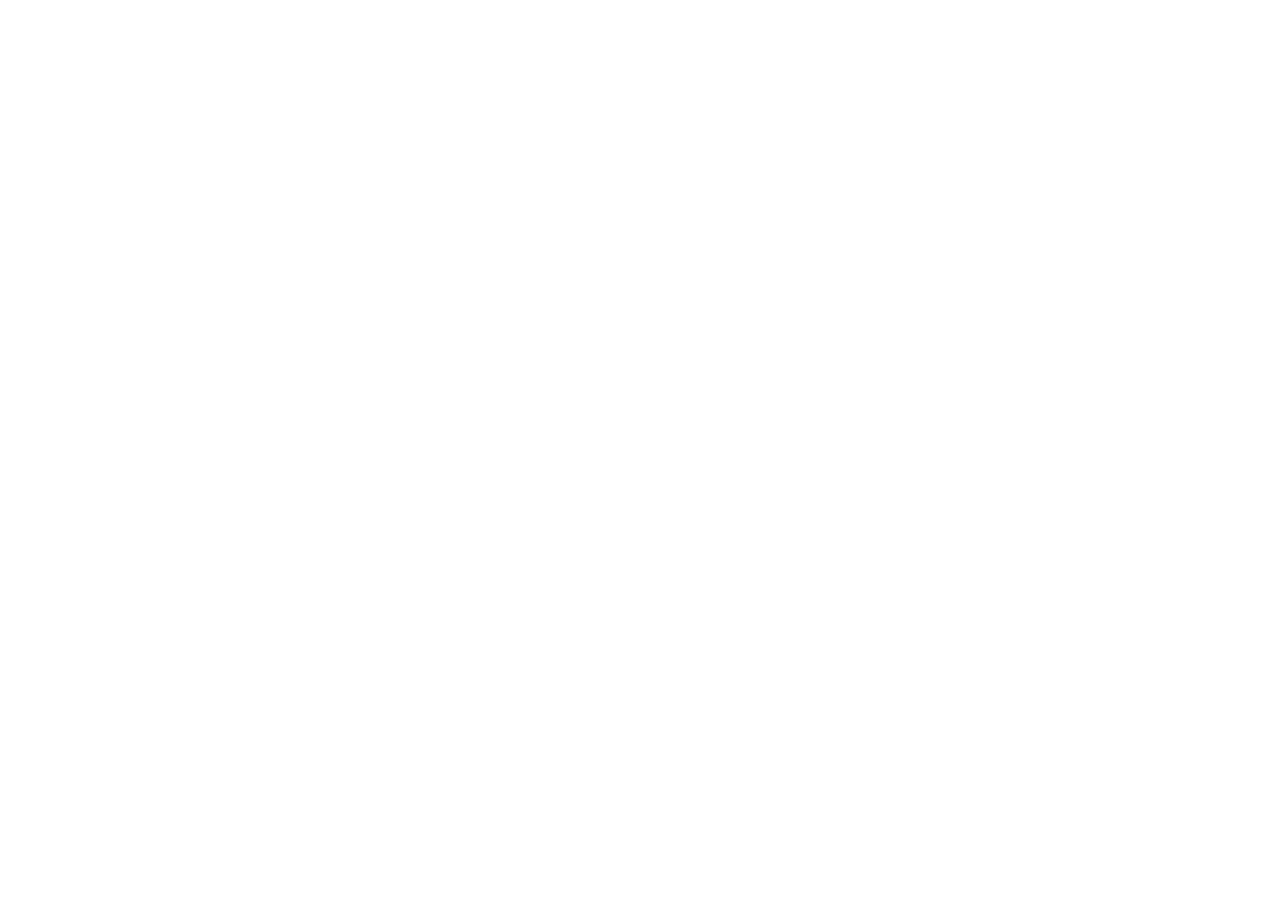
==== pages/contacto.html @ 2f113e86 "Aprendiendo Flexbox" ====
<!DOCTYPE html>
<html lang="en">
<head>
    <meta charset="UTF-8">
    <meta http-equiv="X-UA-Compatible" content="IE=edge">
    <meta name="viewport" content="width=device-width, initial-scale=1.0">
    <!--Hoja de Estilos-->
    <link rel="stylesheet" href="../css/estilos.css">
    <title>Rookiecap-Contacto</title>
</head>
<body>
    
</body>
</html>
---- css/estilos.css ----
*{
    margin: 0;
    padding: 0;
    box-sizing: border-box;
}

h1{
    font-size: 25px;
    text-align: center;
    margin: 15px;
}

.flex-container{
	border: 1px solid black;
	background: #ccc;
	padding: 10px;
	margin: 10px;
	height: 650px;

	/*propiedades de la caja*/
	/*activamos flexbox*/
	display: flex;
	/*Define cual es el eje principal, si fila o columna*/
	flex-direction: row;
	/*defino el desborde*/
	flex-wrap: wrap;
	/*alineamos en el eje principal*/
	justify-content: flex-start;
	/*alineamos en el eje secundario*/
	align-items: flex-start;
	/*Espacio entre líneas*/
	/*align-content: space-around;*/

}

.caja{
	/*box-modeling*/
	width: 120px;
	height: 120px;
	border: 1px solid gray;
	background-color: white;
	margin: 5px;

	/*tipografías*/
	color: black;
	font-weight: bold;
	text-align: center;

}

.c1{
	background-color: lightblue;
	/*Defino el órden de aparición*/
	order: 3;
}

.c2{
	background-color: lightcoral;
	order: 1;
}

.c3{
	background-color: lightgreen;
	order: 2;
	/*defino el derecho a crecer*/
	flex-grow: 5;
}
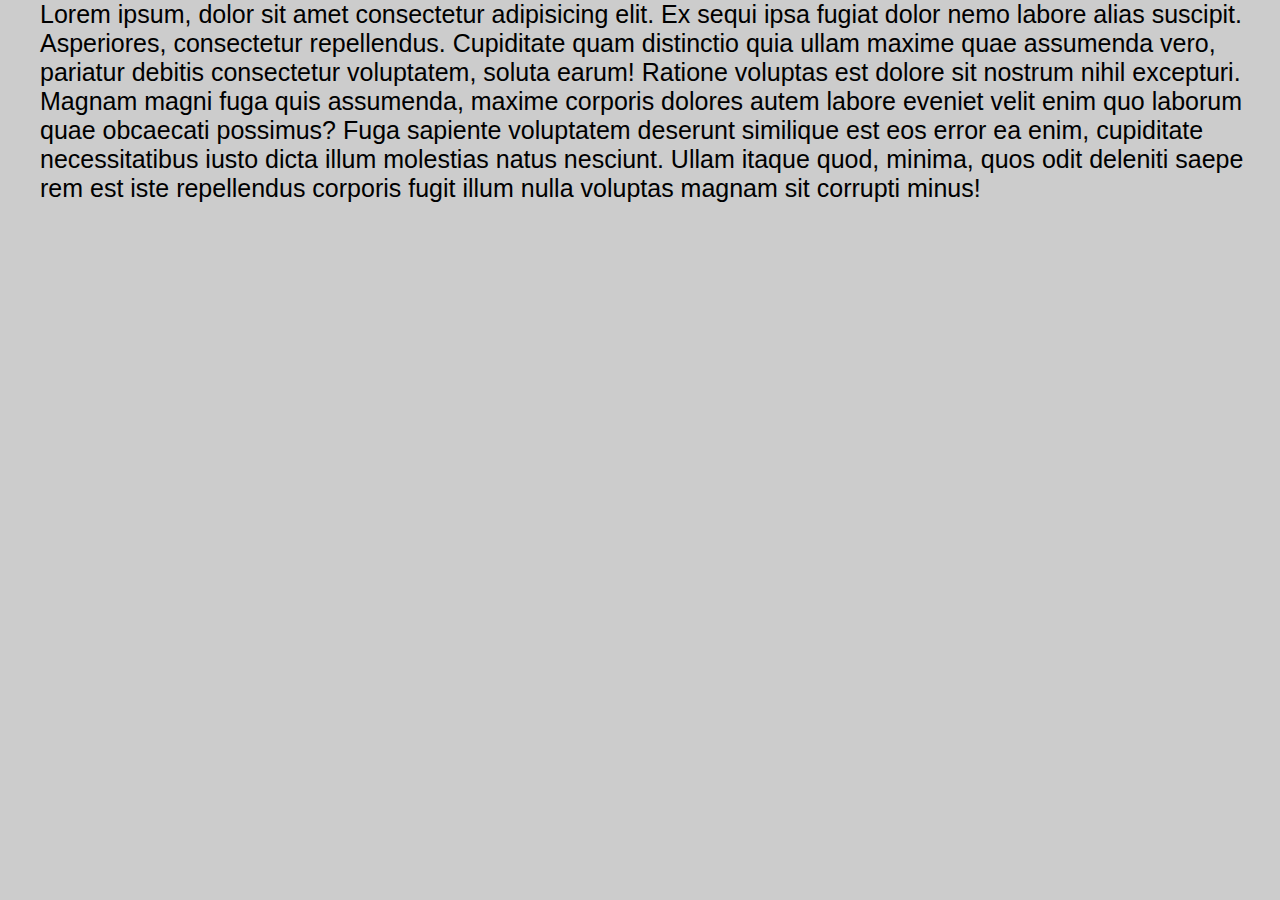
==== commit 51cfb216: "Grid Responsive" ====
--- a/pages/contacto.html
+++ b/pages/contacto.html
@@ -4,11 +4,13 @@
     <meta charset="UTF-8">
     <meta http-equiv="X-UA-Compatible" content="IE=edge">
     <meta name="viewport" content="width=device-width, initial-scale=1.0">
-    <!--Hoja de Estilos-->
+    <!--Hoja de estilos CSS-->
     <link rel="stylesheet" href="../css/estilos.css">
     <title>Rookiecap-Contacto</title>
 </head>
 <body>
+
+    <p class="parrafo-contacto">Lorem ipsum, dolor sit amet consectetur adipisicing elit. Ex sequi ipsa fugiat dolor nemo labore alias suscipit. Asperiores, consectetur repellendus. Cupiditate quam distinctio quia ullam maxime quae assumenda vero, pariatur debitis consectetur voluptatem, soluta earum! Ratione voluptas est dolore sit nostrum nihil excepturi. Magnam magni fuga quis assumenda, maxime corporis dolores autem labore eveniet velit enim quo laborum quae obcaecati possimus? Fuga sapiente voluptatem deserunt similique est eos error ea enim, cupiditate necessitatibus iusto dicta illum molestias natus nesciunt. Ullam itaque quod, minima, quos odit deleniti saepe rem est iste repellendus corporis fugit illum nulla voluptas magnam sit corrupti minus!</p>
     
 </body>
 </html>--- a/css/estilos.css
+++ b/css/estilos.css
@@ -1,10 +1,10 @@
 *{
-    margin: 0;
-    padding: 0;
-    box-sizing: border-box;
-}
-
-h1{
+	margin: 0;
+	padding: 0;
+	box-sizing: border-box;
+}
+
+h2{
     font-size: 25px;
     text-align: center;
     margin: 15px;
@@ -66,3 +66,183 @@
 	flex-grow: 5;
 }
 
+/*Box Modeling AfterClass*/
+.encabezado{
+	width: 250px;
+	background-color: aqua;
+	border: 5px solid black;
+	margin: 20px 15px 25px 30px;
+	padding: 20px 20px 20px 20px;
+}
+
+.linea1{
+	width: 250px;
+	height: 300px;
+	border: 1px solid black;
+	
+	display: inline-block;
+
+}
+
+/*CSS GRID Práctica*/
+.title-grid{
+	color: black;
+	font-family: 'Unbounded', cursive;
+	font-size: 35px;
+	text-transform: uppercase;
+	text-align: center;
+
+	margin: 20px;
+}
+
+.grid-container{
+	width: 90%;
+	max-width: 1000px;
+	border: 10px solid black;
+	margin: auto;
+	height: 500px;
+
+	font-size: 50px;
+	font-family: 'Unbounded', cursive;
+	line-height: 50px;
+	text-align: center;
+
+	/*Activamos grid*/
+	display: grid;
+	grid-template-columns: 1fr 2fr 1fr;
+	grid-template-rows: repeat(4,1fr);
+	column-gap: 10px;
+	row-gap: 10px;
+	/*justify-items: end;/*Eje Horizontal*/
+	/*align-items: end;*/ /*Eje vertical*/
+
+}
+
+/*Divs que están diréctamente dentro del grid-container*/
+.grid-container > div {
+	padding: 20px;
+	color: #fff;
+	background: #2f89fc;
+}
+
+/*Grid Áreas*/
+#grilla{
+	display: grid;
+	grid-template-areas: 
+	"nav 	header 		header"
+	"nav 	productos 	publicidad"
+	"nav 	servicios 	publicidad"
+	"nav 	footer 		footer"
+	;
+	grid-template-rows: 100px 1fr 1fr 75px;
+	grid-template-columns: 20% auto 15%;
+}
+
+.border{
+	border: 1px solid black;
+}
+
+#grilla header {
+	grid-area: header;
+	background-color: lightblue;
+}
+
+#grilla footer{
+	grid-area: footer;
+	background-color: lightcoral;
+}
+
+#productos{
+	grid-area: productos;
+	background-color: lightgreen;
+}
+
+#servicios{
+	grid-area: servicios;
+	background-color: brown;
+}
+
+nav {
+	grid-area: nav;
+	background-color: blueviolet;
+}
+
+aside {
+	grid-area: publicidad;
+	background-color: darkmagenta;
+}
+
+.encabezadoHome{
+	text-align: center;
+	font-size: 25px;
+	font-family: Cambria, Cochin, Georgia, Times, 'Times New Roman', serif;
+	text-decoration: underline;
+	font-weight: bold;
+	color: red;
+}
+
+body{
+	background-color: #ccc;
+}
+
+.gorra-trucker{
+	width: 50%;
+}
+
+.parrafo-contacto{
+	font-size: 25px;
+	font-weight:500;
+	font-family: 'Franklin Gothic Medium', 'Arial Narrow', Arial, sans-serif;
+	color: black;
+	
+	margin-left: 40px;
+}
+
+
+/*Mediaqueries*/
+@media screen and (min-width: 768px) and (max-width:992px) {
+
+	/*Grid Responsive*/
+	#grilla{
+		grid-template-rows: 100px 1fr 1fr 1fr 60px;
+		grid-template-columns: repeat(4,1fr);
+		grid-template-areas: 
+		"header 	header 		header 		header"
+		"nav 		nav 		nav 		nav"
+		"productos 	productos 	productos 	publicidad"
+		"servicios 	servicios 	servicios 	publicidad"
+		"footer 	footer 		footer 		footer"
+		;
+	}
+
+	.gorra-trucker{
+		display: none;
+	}
+	
+	.encabezadoHome{
+		text-align: left;
+		text-decoration: none;
+		color: blue;
+		font-family: Impact, Haettenschweiler, 'Arial Narrow Bold', sans-serif;
+		font-weight: lighter;
+		font-size: 40px;
+	}
+
+	.parrafo-contacto{
+		font-size: 40px;
+		font-family: 'Segoe UI', Tahoma, Geneva, Verdana, sans-serif;
+		font-weight: bold;
+		margin: 50px;
+		color: red;
+	}
+}
+
+@media screen and (min-width:992px) and (max-width: 1200px){
+	
+	.encabezadoHome{
+		font-size: 60px;
+		font-family: Verdana, Geneva, Tahoma, sans-serif;
+		color: coral;
+		text-decoration: overline;
+	}
+}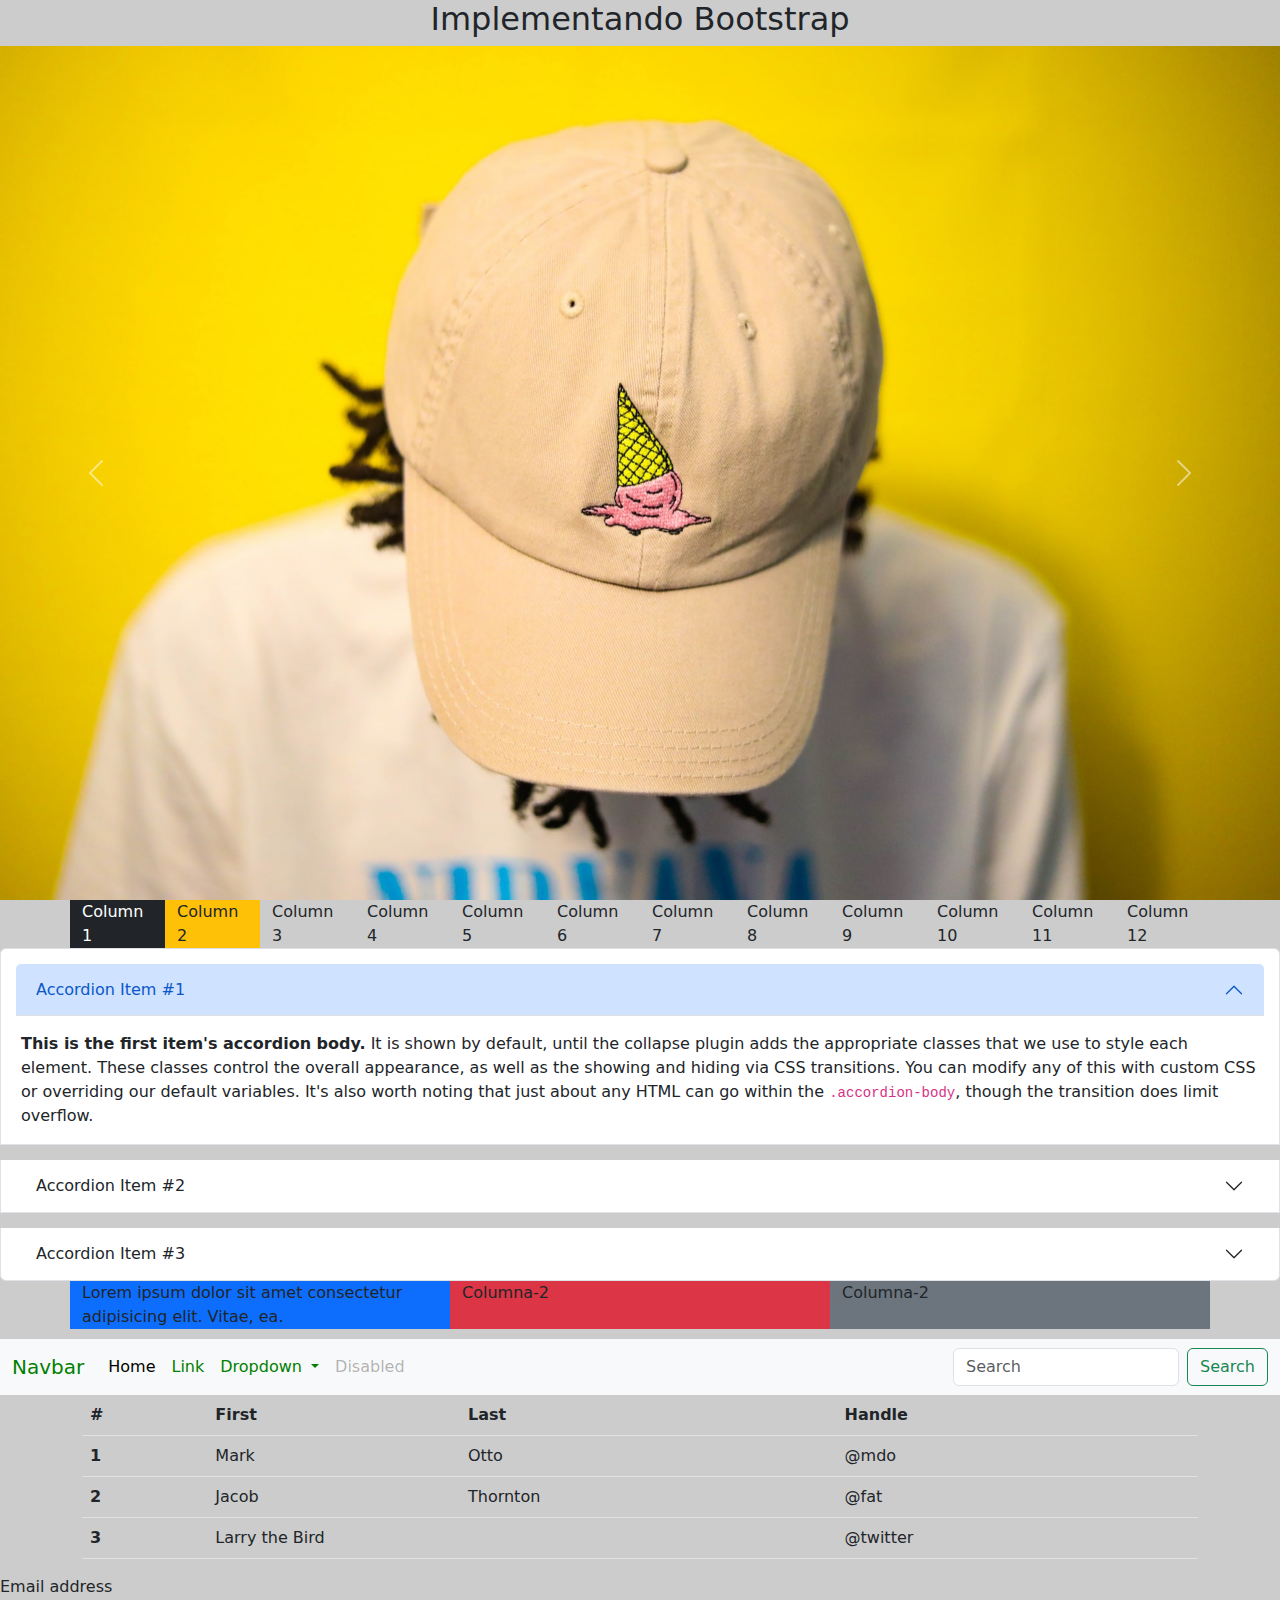
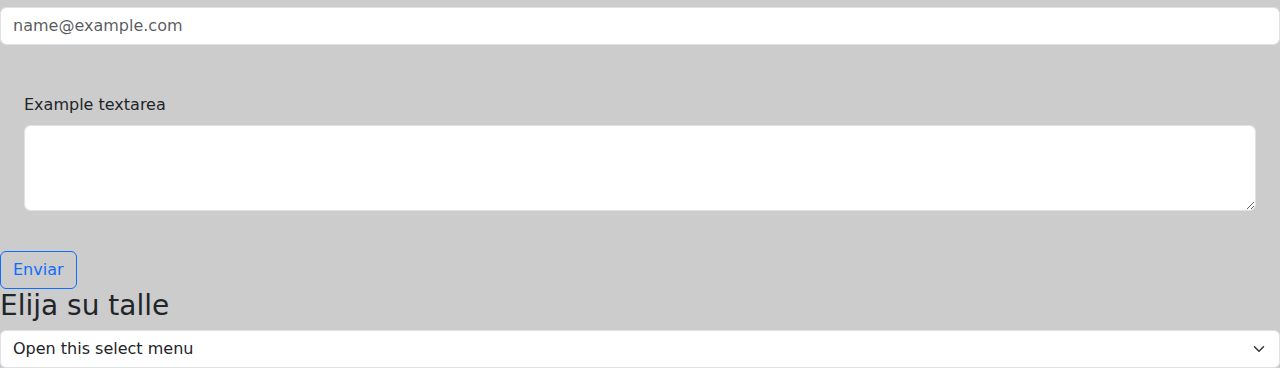
==== commit 5ff174aa: "Bootstrap" ====
--- a/pages/contacto.html
+++ b/pages/contacto.html
@@ -4,13 +4,228 @@
     <meta charset="UTF-8">
     <meta http-equiv="X-UA-Compatible" content="IE=edge">
     <meta name="viewport" content="width=device-width, initial-scale=1.0">
+    <!--Bootstrap-->
+    <link rel="stylesheet" href="../libs/bootstrap/css/bootstrap.min.css">
     <!--Hoja de estilos CSS-->
     <link rel="stylesheet" href="../css/estilos.css">
     <title>Rookiecap-Contacto</title>
 </head>
 <body>
 
-    <p class="parrafo-contacto">Lorem ipsum, dolor sit amet consectetur adipisicing elit. Ex sequi ipsa fugiat dolor nemo labore alias suscipit. Asperiores, consectetur repellendus. Cupiditate quam distinctio quia ullam maxime quae assumenda vero, pariatur debitis consectetur voluptatem, soluta earum! Ratione voluptas est dolore sit nostrum nihil excepturi. Magnam magni fuga quis assumenda, maxime corporis dolores autem labore eveniet velit enim quo laborum quae obcaecati possimus? Fuga sapiente voluptatem deserunt similique est eos error ea enim, cupiditate necessitatibus iusto dicta illum molestias natus nesciunt. Ullam itaque quod, minima, quos odit deleniti saepe rem est iste repellendus corporis fugit illum nulla voluptas magnam sit corrupti minus!</p>
-    
+    <div class="container-fluid text-center">
+        <p class="h2">Implementando Bootstrap</p>
+    </div>
+
+    <!--Silders Bootstrap-->
+    <div id="carouselExample" class="carousel slide">
+        <div class="carousel-inner">
+          <div class="carousel-item active">
+            <img src="../assets/imagenes/gorra-helado.jpg" class="d-block w-100" alt="gorra-helado">
+          </div>
+          <div class="carousel-item">
+            <img src="../assets/imagenes/gorranwebalance.jpg" class="d-block w-100" alt="gorra-new-balance">
+          </div>
+          <div class="carousel-item">
+            <img src="../assets/imagenes/gorraTrucker.jpg" class="d-block w-100" alt="gorra-tracker">
+          </div>
+        </div>
+        <button class="carousel-control-prev" type="button" data-bs-target="#carouselExample" data-bs-slide="prev">
+          <span class="carousel-control-prev-icon" aria-hidden="true"></span>
+          <span class="visually-hidden">Previous</span>
+        </button>
+        <button class="carousel-control-next" type="button" data-bs-target="#carouselExample" data-bs-slide="next">
+          <span class="carousel-control-next-icon" aria-hidden="true"></span>
+          <span class="visually-hidden">Next</span>
+        </button>
+      </div>
+
+    <!--Boostrap Grid-->
+    <div class="container">
+        <div class="row">
+            <div class="col bg-dark text-white">
+                Column 1
+            </div>
+            <div class="col bg-warning">
+                Column 2
+            </div>
+            <div class="col">
+                Column 3
+            </div>
+            <div class="col">
+                Column 4
+            </div>
+            <div class="col">
+                Column 5
+            </div>
+            <div class="col">
+                Column 6
+            </div>
+            <div class="col">
+                Column 7
+            </div>
+            <div class="col">
+                Column 8
+            </div>
+            <div class="col">
+                Column 9
+            </div>
+            <div class="col">
+                Column 10
+            </div>
+            <div class="col">
+                Column 11
+            </div>
+            <div class="col">
+                Column 12
+            </div>
+        </div>
+    </div>
+
+    <!--Acordeon Boostrap-->
+    <div class="accordion" id="accordionExample">
+        <div class="accordion-item">
+          <h2 class="accordion-header" id="headingOne">
+            <button class="accordion-button" type="button" data-bs-toggle="collapse" data-bs-target="#collapseOne" aria-expanded="true" aria-controls="collapseOne">
+              Accordion Item #1
+            </button>
+          </h2>
+          <div id="collapseOne" class="accordion-collapse collapse show" aria-labelledby="headingOne" data-bs-parent="#accordionExample">
+            <div class="accordion-body">
+              <strong>This is the first item's accordion body.</strong> It is shown by default, until the collapse plugin adds the appropriate classes that we use to style each element. These classes control the overall appearance, as well as the showing and hiding via CSS transitions. You can modify any of this with custom CSS or overriding our default variables. It's also worth noting that just about any HTML can go within the <code>.accordion-body</code>, though the transition does limit overflow.
+            </div>
+          </div>
+        </div>
+        <div class="accordion-item">
+          <h2 class="accordion-header" id="headingTwo">
+            <button class="accordion-button collapsed" type="button" data-bs-toggle="collapse" data-bs-target="#collapseTwo" aria-expanded="false" aria-controls="collapseTwo">
+              Accordion Item #2
+            </button>
+          </h2>
+          <div id="collapseTwo" class="accordion-collapse collapse" aria-labelledby="headingTwo" data-bs-parent="#accordionExample">
+            <div class="accordion-body">
+              <strong>This is the second item's accordion body.</strong> It is hidden by default, until the collapse plugin adds the appropriate classes that we use to style each element. These classes control the overall appearance, as well as the showing and hiding via CSS transitions. You can modify any of this with custom CSS or overriding our default variables. It's also worth noting that just about any HTML can go within the <code>.accordion-body</code>, though the transition does limit overflow.
+            </div>
+          </div>
+        </div>
+        <div class="accordion-item">
+          <h2 class="accordion-header" id="headingThree">
+            <button class="accordion-button collapsed" type="button" data-bs-toggle="collapse" data-bs-target="#collapseThree" aria-expanded="false" aria-controls="collapseThree">
+              Accordion Item #3
+            </button>
+          </h2>
+          <div id="collapseThree" class="accordion-collapse collapse" aria-labelledby="headingThree" data-bs-parent="#accordionExample">
+            <div class="accordion-body">
+              <strong>This is the third item's accordion body.</strong> It is hidden by default, until the collapse plugin adds the appropriate classes that we use to style each element. These classes control the overall appearance, as well as the showing and hiding via CSS transitions. You can modify any of this with custom CSS or overriding our default variables. It's also worth noting that just about any HTML can go within the <code>.accordion-body</code>, though the transition does limit overflow.
+            </div>
+          </div>
+        </div>
+      </div>
+
+    <!--Boostrap Grid Responsive-->
+
+    <div class="container">
+        <div class="row">
+            <div class="col-sm-12 col-md-6 col-lg-4 bg-primary">Lorem ipsum dolor sit amet consectetur adipisicing elit. Vitae, ea.</div>
+            <div class="col-sm-12 col-md-3 col-lg-4 bg-danger">Columna-2</div>
+            <div class="col-sm-12 col-md-3 col-lg-4 bg-secondary ">Columna-2</div>
+        </div>
+    </div>
+
+    <!--Navbar Bootstrap-->
+    <nav class="navbar navbar-expand-lg bg-body-tertiary">
+    <div class="container-fluid">
+    <a class="navbar-brand" href="#">Navbar</a>
+    <button class="navbar-toggler" type="button" data-bs-toggle="collapse" data-bs-target="#navbarSupportedContent" aria-controls="navbarSupportedContent" aria-expanded="false" aria-label="Toggle navigation">
+      <span class="navbar-toggler-icon"></span>
+    </button>
+    <div class="collapse navbar-collapse" id="navbarSupportedContent">
+      <ul class="navbar-nav me-auto mb-2 mb-lg-0">
+        <li class="nav-item">
+          <a class="nav-link active" aria-current="page" href="#">Home</a>
+        </li>
+        <li class="nav-item">
+          <a class="nav-link" href="#">Link</a>
+        </li>
+        <li class="nav-item dropdown">
+          <a class="nav-link dropdown-toggle" href="#" role="button" data-bs-toggle="dropdown" aria-expanded="false">
+            Dropdown
+          </a>
+          <ul class="dropdown-menu">
+            <li><a class="dropdown-item" href="#">Action</a></li>
+            <li><a class="dropdown-item" href="#">Another action</a></li>
+            <li><hr class="dropdown-divider"></li>
+            <li><a class="dropdown-item" href="#">Something else here</a></li>
+          </ul>
+        </li>
+        <li class="nav-item">
+          <a class="nav-link disabled">Disabled</a>
+        </li>
+      </ul>
+      <form class="d-flex" role="search">
+        <input class="form-control me-2" type="search" placeholder="Search" aria-label="Search">
+        <button class="btn btn-outline-success" type="submit">Search</button>
+      </form>
+    </div>
+  </div>
+</nav>
+
+    <!--Tablas Boostrap-->
+    <div class="container">
+    <table class="table">
+        <thead>
+          <tr>
+            <th scope="col">#</th>
+            <th scope="col">First</th>
+            <th scope="col">Last</th>
+            <th scope="col">Handle</th>
+          </tr>
+        </thead>
+        <tbody>
+          <tr>
+            <th scope="row">1</th>
+            <td>Mark</td>
+            <td>Otto</td>
+            <td>@mdo</td>
+          </tr>
+          <tr>
+            <th scope="row">2</th>
+            <td>Jacob</td>
+            <td>Thornton</td>
+            <td>@fat</td>
+          </tr>
+          <tr>
+            <th scope="row">3</th>
+            <td colspan="2">Larry the Bird</td>
+            <td>@twitter</td>
+          </tr>
+        </tbody>
+      </table>
+    </div>
+
+    <!--Formularios Bootstrap-->
+    <div class="mb-3">
+        <label for="exampleFormControlInput1" class="form-label">Email address</label>
+        <input type="email" class="form-control" id="exampleFormControlInput1" placeholder="name@example.com">
+      </div>
+      
+      <div class="mb-3 mt-4 p-4">
+        <label for="exampleFormControlTextarea1" class="form-label">Example textarea</label>
+        <textarea class="form-control" id="exampleFormControlTextarea1" rows="3"></textarea>
+      </div>
+
+      <button type="button" class="btn btn-outline-primary">Enviar</button>
+
+
+      <h3>Elija su talle</h3>
+      
+      <select class="form-select" aria-label="Default select example">
+        <option selected>Open this select menu</option>
+        <option value="1">One</option>
+        <option value="2">Two</option>
+        <option value="3">Three</option>
+      </select>
+
+
+    <script src="../libs/bootstrap/js/bootstrap.bundle.min.js"></script>
 </body>
 </html>--- a/css/estilos.css
+++ b/css/estilos.css
@@ -162,10 +162,10 @@
 	background-color: brown;
 }
 
-nav {
+/*nav {
 	grid-area: nav;
 	background-color: blueviolet;
-}
+}*/
 
 aside {
 	grid-area: publicidad;
@@ -197,6 +197,165 @@
 	
 	margin-left: 40px;
 }
+
+/*Navbar con Flexbox*/
+nav {
+	margin-top: 10px;
+	display: flex;
+	flex-direction: row;
+	justify-content: space-around;
+	align-items: center;
+}
+
+a {
+	font-size: 20px;
+	color: black;
+	text-decoration: none;
+	cursor: pointer;
+}
+
+/*Pseudoclases*/
+a:hover {
+	background: #f10086;
+	border-radius: 5px;
+	padding: 5px;
+	color: white;
+	cursor: pointer;
+}
+
+a:active {
+	background: blueviolet;
+	color: black;
+	border-radius: 5px;
+	padding: 5px;
+}
+
+a:link{
+	color: green;
+}
+
+a:visited {
+	color: red;
+}
+
+/*First and last child*/
+.grupo {
+	width: 500px;
+	margin: 20px auto;
+	background-color: gray;
+	padding: 10px;
+	font-size: 20px;
+}
+
+.parrafos p:first-child{
+	background: red;
+	color: white;
+}
+
+.parrafos p:last-child{
+	background-color: black;
+	color: white;
+}
+
+/*First and last type*/
+.elementos p:first-of-type{
+	background: #f10086;
+	color: white;
+}
+
+.elementos p:last-of-type{
+	background: blueviolet;
+	color: white;
+}
+
+.elementos div:first-of-type{
+	background: #2f89fc;
+	color: black;
+}
+
+.elementos div:last-of-type{
+	background: #ccc;
+	color: red;
+}
+
+/*nth-first-child y nth-last-child*/
+.lista :nth-child(4){
+	background: red;
+	color: white;
+}
+
+/*Metodología BEM*/
+.contenedor {
+	max-width: 500px;
+	width: 100%;
+	margin-left: 15px;
+	margin-top: 20px;
+}
+
+.tarjeta {
+	width: 400px;
+	border: 5px solid black;
+	text-align: center;
+}
+
+.tarjeta__miniatura{
+	height: 200px;
+}
+
+.tarjeta__imagen{
+	width: 70%;
+	padding-top: 20px;
+}
+
+.tarjeta__textos{
+	font-family: Arial, Helvetica, sans-serif;
+	font-size: 18px;
+	margin-bottom: 20px;
+	color: black;
+}
+
+.tarjeta__enlace{
+	color: #f10086;
+	padding: 10px auto;
+	font-size: 20px;
+	text-transform: uppercase;
+	font-family: Cambria, Cochin, Georgia, Times, 'Times New Roman', serif;
+}
+
+.tarjeta__parrafo{
+	font-family: 'Lucida Sans', 'Lucida Sans Regular', 'Lucida Grande', 'Lucida Sans Unicode', Geneva, Verdana, sans-serif;
+	max-width: 100%;
+	line-height: 20px;
+	margin-top: 10px;
+	margin-bottom: 10px;
+	font-size: 16px;
+}
+
+/*Bloque 2*/
+
+.boton{
+	font-size: 14px;
+	padding: 8px 35px;
+	background-color: #000;
+	border: 25px;
+	text-decoration: none;
+	color: white;
+}
+
+/*Modificador*/
+.boton--alternativo{
+	font-size: 20px;
+	font-weight: bold;
+}
+
+.carousel-item{
+	max-height: 70rem;
+}
+
+
+
+
+
 
 
 /*Mediaqueries*/
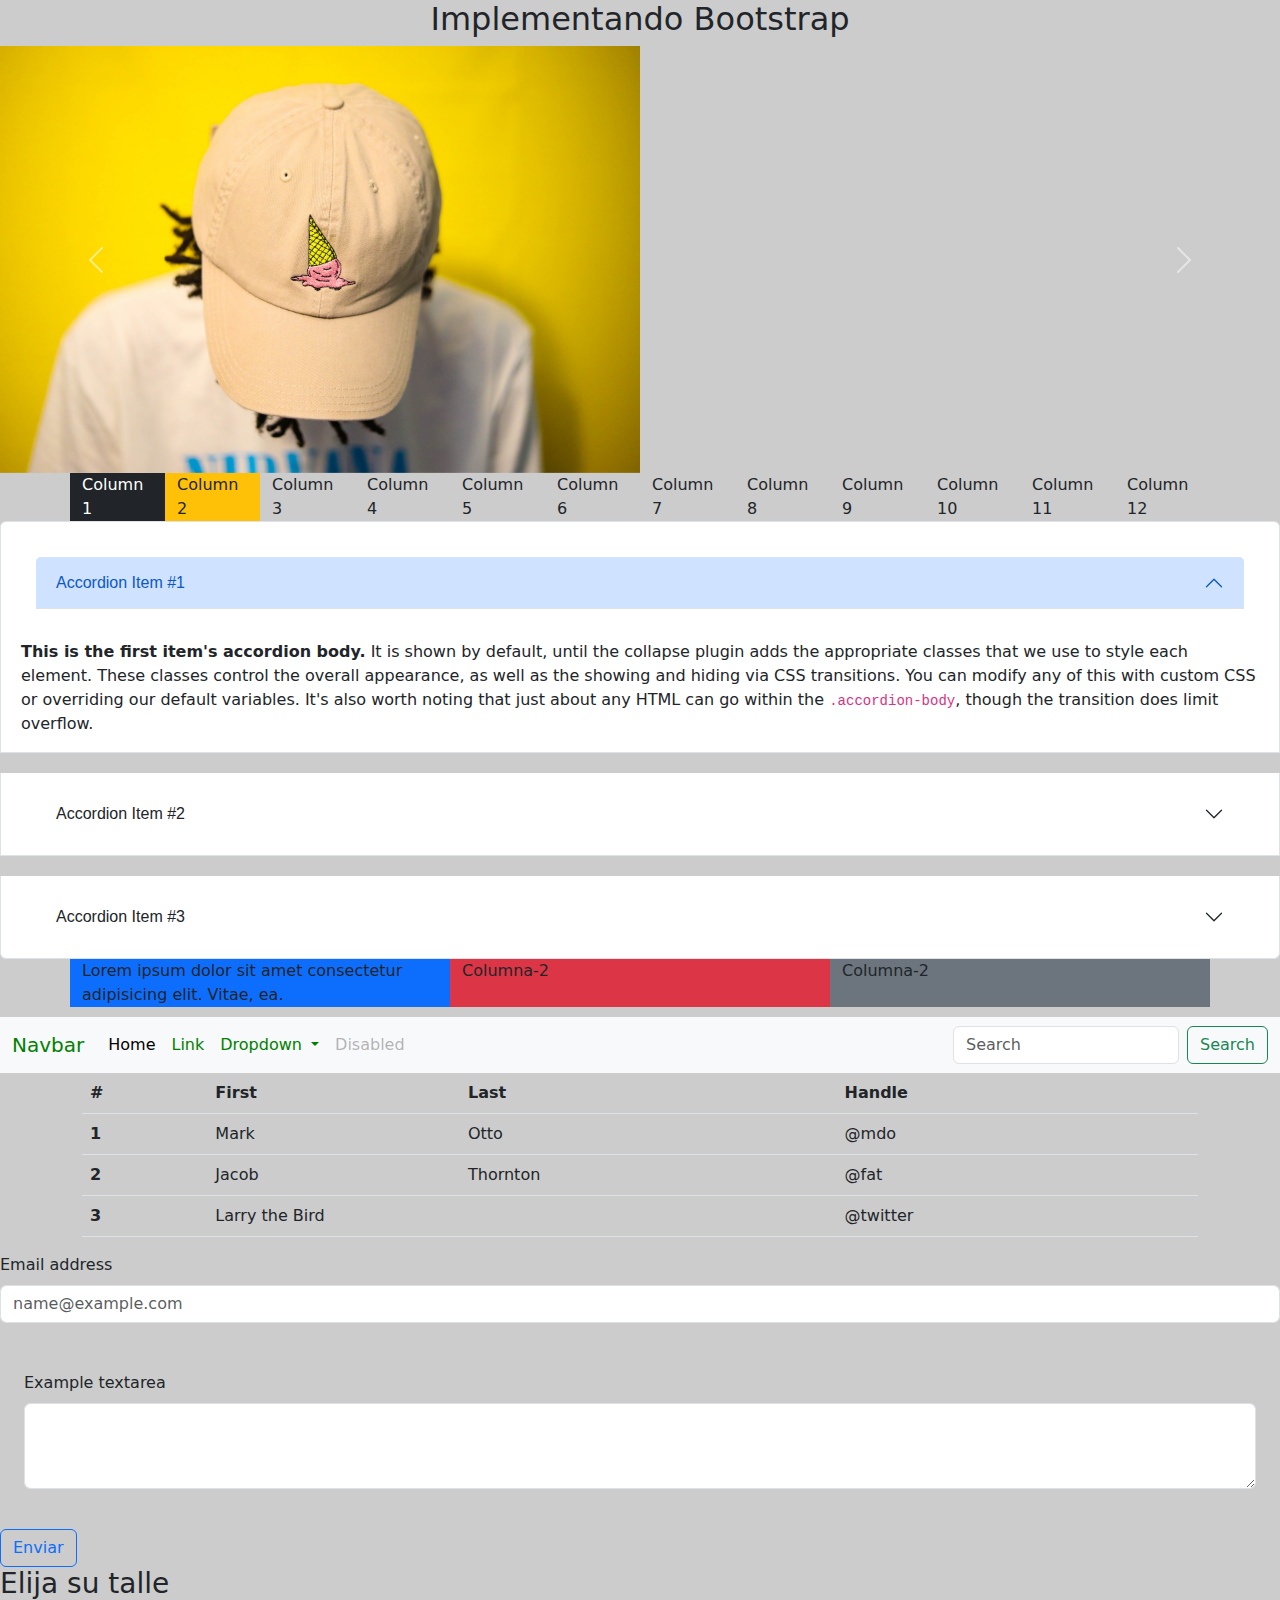
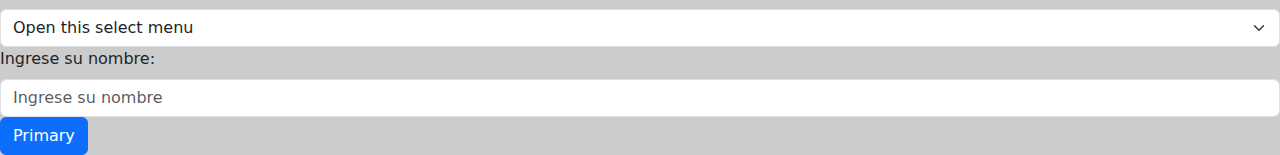
==== commit d351c605: "Codigo SASSI" ====
--- a/pages/contacto.html
+++ b/pages/contacto.html
@@ -19,7 +19,7 @@
     <!--Silders Bootstrap-->
     <div id="carouselExample" class="carousel slide">
         <div class="carousel-inner">
-          <div class="carousel-item active">
+          <div class="img-slider carousel-item active">
             <img src="../assets/imagenes/gorra-helado.jpg" class="d-block w-100" alt="gorra-helado">
           </div>
           <div class="carousel-item">
@@ -122,7 +122,6 @@
       </div>
 
     <!--Boostrap Grid Responsive-->
-
     <div class="container">
         <div class="row">
             <div class="col-sm-12 col-md-6 col-lg-4 bg-primary">Lorem ipsum dolor sit amet consectetur adipisicing elit. Vitae, ea.</div>
@@ -225,6 +224,20 @@
         <option value="3">Three</option>
       </select>
 
+      <form action="" method="post">
+        
+        <div>
+        <label class="form-label" for="nombre">Ingrese su nombre: </label>
+        <input class="form-control" type="text" name="nombre" placeholder="Ingrese su nombre">
+        </div>
+
+        <div>
+        <button type="button submit" class="btn btn-primary">Primary</button>
+        </div>
+      
+      </form>
+
+
 
     <script src="../libs/bootstrap/js/bootstrap.bundle.min.js"></script>
 </body>
--- a/css/estilos.css
+++ b/css/estilos.css
@@ -1,407 +1,409 @@
-*{
-	margin: 0;
-	padding: 0;
-	box-sizing: border-box;
-}
-
-h2{
-    font-size: 25px;
-    text-align: center;
-    margin: 15px;
-}
-
-.flex-container{
-	border: 1px solid black;
-	background: #ccc;
-	padding: 10px;
-	margin: 10px;
-	height: 650px;
-
-	/*propiedades de la caja*/
-	/*activamos flexbox*/
-	display: flex;
-	/*Define cual es el eje principal, si fila o columna*/
-	flex-direction: row;
-	/*defino el desborde*/
-	flex-wrap: wrap;
-	/*alineamos en el eje principal*/
-	justify-content: flex-start;
-	/*alineamos en el eje secundario*/
-	align-items: flex-start;
-	/*Espacio entre líneas*/
-	/*align-content: space-around;*/
-
-}
-
-.caja{
-	/*box-modeling*/
-	width: 120px;
-	height: 120px;
-	border: 1px solid gray;
-	background-color: white;
-	margin: 5px;
-
-	/*tipografías*/
-	color: black;
-	font-weight: bold;
-	text-align: center;
-
-}
-
-.c1{
-	background-color: lightblue;
-	/*Defino el órden de aparición*/
-	order: 3;
-}
-
-.c2{
-	background-color: lightcoral;
-	order: 1;
-}
-
-.c3{
-	background-color: lightgreen;
-	order: 2;
-	/*defino el derecho a crecer*/
-	flex-grow: 5;
+@charset "UTF-8";
+/*Import*/ /*Navbar con Flexbox*/
+nav {
+  margin-top: 10px;
+  display: flex;
+  flex-direction: row;
+  justify-content: space-around;
+  align-items: center;
+}
+
+a {
+  font-size: 20px;
+  color: black;
+  text-decoration: none;
+  cursor: pointer;
+}
+
+/*Pseudoclases*/
+a:hover {
+  background: #f10086;
+  border-radius: 5px;
+  padding: 5px;
+  color: white;
+  cursor: pointer;
+}
+
+a:active {
+  background: blueviolet;
+  color: black;
+  border-radius: 5px;
+  padding: 5px;
+}
+
+a:link {
+  color: green;
+}
+
+a:visited {
+  color: red;
+}
+
+/*Variables Globales*/
+/*nesting*/
+header {
+  background-color: #f10086;
+}
+header nav {
+  /*Variable Local*/
+  padding: 25px;
+  background: green;
+}
+header nav ul {
+  list-style-type: none;
+}
+header nav ul li {
+  color: black;
+}
+header nav ul li a {
+  font-family: "Unbounded", cursive;
+  font-size: 20px;
+}
+header nav ul li a:hover {
+  font-size: 25px;
+}
+
+* {
+  margin: 0;
+  padding: 0;
+  box-sizing: border-box;
+}
+
+h2 {
+  font-size: 35px;
+  text-align: center;
+  margin: 20px;
+  font-family: "Lucida Sans", "Lucida Sans Regular", "Lucida Grande", "Lucida Sans Unicode", Geneva, Verdana, sans-serif;
+  /*Operadores matemáticos + - / division * multiplicación */
+  padding: 15px;
+}
+
+/*Fexbox*/
+.flex-container {
+  border: 1px solid black;
+  background: #2f89fc;
+  padding: 10px;
+  margin: 10px;
+  height: 650px;
+  /*propiedades de la caja*/
+  /*activamos flexbox*/
+  display: flex;
+  /*Define cual es el eje principal, si fila o columna*/
+  flex-direction: row;
+  /*defino el desborde*/
+  flex-wrap: wrap;
+  /*alineamos en el eje principal*/
+  justify-content: flex-start;
+  /*alineamos en el eje secundario*/
+  align-items: flex-start;
+  /*Espacio entre líneas*/
+  /*align-content: space-around;*/
+}
+
+.caja {
+  /*box-modeling*/
+  width: 120px;
+  height: 120px;
+  border: 1px solid gray;
+  background-color: #2f89fc;
+  margin: 5px;
+  /*tipografías*/
+  color: black;
+  font-weight: bold;
+  text-align: center;
+}
+
+.c1 {
+  background-color: lightblue;
+  /*Defino el órden de aparición*/
+  order: 3;
+}
+
+.c2 {
+  background-color: lightcoral;
+  order: 1;
+}
+
+.c3 {
+  background-color: lightgreen;
+  order: 2;
+  /*defino el derecho a crecer*/
+  flex-grow: 5;
 }
 
 /*Box Modeling AfterClass*/
-.encabezado{
-	width: 250px;
-	background-color: aqua;
-	border: 5px solid black;
-	margin: 20px 15px 25px 30px;
-	padding: 20px 20px 20px 20px;
-}
-
-.linea1{
-	width: 250px;
-	height: 300px;
-	border: 1px solid black;
-	
-	display: inline-block;
-
+.encabezado {
+  width: 250px;
+  background-color: aqua;
+  border: 5px solid black;
+  margin: 20px 15px 25px 30px;
+  padding: 20px 20px 20px 20px;
+}
+
+.linea1 {
+  width: 250px;
+  height: 300px;
+  border: 1px solid black;
+  display: inline-block;
 }
 
 /*CSS GRID Práctica*/
-.title-grid{
-	color: black;
-	font-family: 'Unbounded', cursive;
-	font-size: 35px;
-	text-transform: uppercase;
-	text-align: center;
-
-	margin: 20px;
-}
-
-.grid-container{
-	width: 90%;
-	max-width: 1000px;
-	border: 10px solid black;
-	margin: auto;
-	height: 500px;
-
-	font-size: 50px;
-	font-family: 'Unbounded', cursive;
-	line-height: 50px;
-	text-align: center;
-
-	/*Activamos grid*/
-	display: grid;
-	grid-template-columns: 1fr 2fr 1fr;
-	grid-template-rows: repeat(4,1fr);
-	column-gap: 10px;
-	row-gap: 10px;
-	/*justify-items: end;/*Eje Horizontal*/
-	/*align-items: end;*/ /*Eje vertical*/
-
+.title-grid {
+  color: blue;
+  font-family: "Unbounded", cursive;
+  font-size: 35px;
+  text-transform: uppercase;
+  text-align: center;
+  margin: 20px;
+}
+
+.grid-container {
+  width: 90%;
+  max-width: 1000px;
+  border: 10px solid black;
+  margin: auto;
+  height: 500px;
+  font-size: 50px;
+  font-family: "Unbounded", cursive;
+  line-height: 50px;
+  text-align: center;
+  /*Activamos grid*/
+  display: grid;
+  grid-template-columns: 1fr 2fr 1fr;
+  grid-template-rows: repeat(4, 1fr);
+  column-gap: 10px;
+  row-gap: 10px;
+  /*justify-items: end;/*Eje Horizontal*/
+  /*align-items: end;*/ /*Eje vertical*/
 }
 
 /*Divs que están diréctamente dentro del grid-container*/
 .grid-container > div {
-	padding: 20px;
-	color: #fff;
-	background: #2f89fc;
+  padding: 20px;
+  color: #fff;
+  background: #2f89fc;
 }
 
 /*Grid Áreas*/
-#grilla{
-	display: grid;
-	grid-template-areas: 
-	"nav 	header 		header"
-	"nav 	productos 	publicidad"
-	"nav 	servicios 	publicidad"
-	"nav 	footer 		footer"
-	;
-	grid-template-rows: 100px 1fr 1fr 75px;
-	grid-template-columns: 20% auto 15%;
-}
-
-.border{
-	border: 1px solid black;
+#grilla {
+  display: grid;
+  grid-template-areas: "nav 	header 		header" "nav 	productos 	publicidad" "nav 	servicios 	publicidad" "nav 	footer 		footer";
+  grid-template-rows: 100px 1fr 1fr 75px;
+  grid-template-columns: 20% auto 15%;
+}
+
+.border {
+  border: 1px solid black;
 }
 
 #grilla header {
-	grid-area: header;
-	background-color: lightblue;
-}
-
-#grilla footer{
-	grid-area: footer;
-	background-color: lightcoral;
-}
-
-#productos{
-	grid-area: productos;
-	background-color: lightgreen;
-}
-
-#servicios{
-	grid-area: servicios;
-	background-color: brown;
+  grid-area: header;
+  background-color: lightblue;
+}
+
+#grilla footer {
+  grid-area: footer;
+  background-color: lightcoral;
+}
+
+#productos {
+  grid-area: productos;
+  background-color: lightgreen;
+}
+
+#servicios {
+  grid-area: servicios;
+  background-color: brown;
 }
 
 /*nav {
-	grid-area: nav;
-	background-color: blueviolet;
+    grid-area: nav;
+    background-color: blueviolet;
 }*/
-
 aside {
-	grid-area: publicidad;
-	background-color: darkmagenta;
-}
-
-.encabezadoHome{
-	text-align: center;
-	font-size: 25px;
-	font-family: Cambria, Cochin, Georgia, Times, 'Times New Roman', serif;
-	text-decoration: underline;
-	font-weight: bold;
-	color: red;
-}
-
-body{
-	background-color: #ccc;
-}
-
-.gorra-trucker{
-	width: 50%;
-}
-
-.parrafo-contacto{
-	font-size: 25px;
-	font-weight:500;
-	font-family: 'Franklin Gothic Medium', 'Arial Narrow', Arial, sans-serif;
-	color: black;
-	
-	margin-left: 40px;
-}
-
-/*Navbar con Flexbox*/
-nav {
-	margin-top: 10px;
-	display: flex;
-	flex-direction: row;
-	justify-content: space-around;
-	align-items: center;
-}
-
-a {
-	font-size: 20px;
-	color: black;
-	text-decoration: none;
-	cursor: pointer;
-}
-
-/*Pseudoclases*/
-a:hover {
-	background: #f10086;
-	border-radius: 5px;
-	padding: 5px;
-	color: white;
-	cursor: pointer;
-}
-
-a:active {
-	background: blueviolet;
-	color: black;
-	border-radius: 5px;
-	padding: 5px;
-}
-
-a:link{
-	color: green;
-}
-
-a:visited {
-	color: red;
+  grid-area: publicidad;
+  background-color: darkmagenta;
+}
+
+.encabezadoHome {
+  text-align: center;
+  font-size: 25px;
+  font-family: Cambria, Cochin, Georgia, Times, "Times New Roman", serif;
+  text-decoration: underline;
+  font-weight: bold;
+  color: red;
+}
+
+body {
+  background-color: #ccc;
+}
+
+.gorra-trucker {
+  width: 50%;
+}
+
+.parrafo-contacto {
+  font-size: 25px;
+  font-weight: 500;
+  font-family: "Franklin Gothic Medium", "Arial Narrow", Arial, sans-serif;
+  color: black;
+  margin-left: 40px;
 }
 
 /*First and last child*/
 .grupo {
-	width: 500px;
-	margin: 20px auto;
-	background-color: gray;
-	padding: 10px;
-	font-size: 20px;
-}
-
-.parrafos p:first-child{
-	background: red;
-	color: white;
-}
-
-.parrafos p:last-child{
-	background-color: black;
-	color: white;
+  width: 500px;
+  margin: 20px auto;
+  background-color: gray;
+  padding: 10px;
+  font-size: 20px;
+}
+
+.parrafos p:first-child {
+  background: red;
+  color: white;
+}
+
+.parrafos p:last-child {
+  background-color: black;
+  color: white;
 }
 
 /*First and last type*/
-.elementos p:first-of-type{
-	background: #f10086;
-	color: white;
-}
-
-.elementos p:last-of-type{
-	background: blueviolet;
-	color: white;
-}
-
-.elementos div:first-of-type{
-	background: #2f89fc;
-	color: black;
-}
-
-.elementos div:last-of-type{
-	background: #ccc;
-	color: red;
+.elementos p:first-of-type {
+  background: #f10086;
+  color: white;
+}
+
+.elementos p:last-of-type {
+  background: blueviolet;
+  color: white;
+}
+
+.elementos div:first-of-type {
+  background: #2f89fc;
+  color: black;
+}
+
+.elementos div:last-of-type {
+  background: #ccc;
+  color: red;
 }
 
 /*nth-first-child y nth-last-child*/
-.lista :nth-child(4){
-	background: red;
-	color: white;
+.lista :nth-child(4) {
+  background: red;
+  color: white;
 }
 
 /*Metodología BEM*/
 .contenedor {
-	max-width: 500px;
-	width: 100%;
-	margin-left: 15px;
-	margin-top: 20px;
+  max-width: 500px;
+  width: 100%;
+  margin-left: 15px;
+  margin-top: 20px;
 }
 
 .tarjeta {
-	width: 400px;
-	border: 5px solid black;
-	text-align: center;
-}
-
-.tarjeta__miniatura{
-	height: 200px;
-}
-
-.tarjeta__imagen{
-	width: 70%;
-	padding-top: 20px;
-}
-
-.tarjeta__textos{
-	font-family: Arial, Helvetica, sans-serif;
-	font-size: 18px;
-	margin-bottom: 20px;
-	color: black;
-}
-
-.tarjeta__enlace{
-	color: #f10086;
-	padding: 10px auto;
-	font-size: 20px;
-	text-transform: uppercase;
-	font-family: Cambria, Cochin, Georgia, Times, 'Times New Roman', serif;
-}
-
-.tarjeta__parrafo{
-	font-family: 'Lucida Sans', 'Lucida Sans Regular', 'Lucida Grande', 'Lucida Sans Unicode', Geneva, Verdana, sans-serif;
-	max-width: 100%;
-	line-height: 20px;
-	margin-top: 10px;
-	margin-bottom: 10px;
-	font-size: 16px;
+  width: 400px;
+  border: 5px solid black;
+  text-align: center;
+}
+
+.tarjeta__miniatura {
+  height: 200px;
+}
+
+.tarjeta__imagen {
+  width: 70%;
+  padding-top: 20px;
+}
+
+.tarjeta__textos {
+  font-family: Arial, Helvetica, sans-serif;
+  font-size: 18px;
+  margin-bottom: 20px;
+  color: black;
+}
+
+.tarjeta__enlace {
+  color: #f10086;
+  padding: 10px auto;
+  font-size: 20px;
+  text-transform: uppercase;
+  font-family: Cambria, Cochin, Georgia, Times, "Times New Roman", serif;
+}
+
+.tarjeta__parrafo {
+  font-family: "Lucida Sans", "Lucida Sans Regular", "Lucida Grande", "Lucida Sans Unicode", Geneva, Verdana, sans-serif;
+  max-width: 100%;
+  line-height: 20px;
+  margin-top: 10px;
+  margin-bottom: 10px;
+  font-size: 16px;
 }
 
 /*Bloque 2*/
-
-.boton{
-	font-size: 14px;
-	padding: 8px 35px;
-	background-color: #000;
-	border: 25px;
-	text-decoration: none;
-	color: white;
+.boton {
+  font-size: 14px;
+  padding: 8px 35px;
+  background-color: #000;
+  border: 25px;
+  text-decoration: none;
+  color: white;
 }
 
 /*Modificador*/
-.boton--alternativo{
-	font-size: 20px;
-	font-weight: bold;
-}
-
-.carousel-item{
-	max-height: 70rem;
-}
-
-
-
-
-
-
+.boton--alternativo {
+  font-size: 20px;
+  font-weight: bold;
+}
+
+.img-slider {
+  width: 50%;
+}
 
 /*Mediaqueries*/
-@media screen and (min-width: 768px) and (max-width:992px) {
-
-	/*Grid Responsive*/
-	#grilla{
-		grid-template-rows: 100px 1fr 1fr 1fr 60px;
-		grid-template-columns: repeat(4,1fr);
-		grid-template-areas: 
-		"header 	header 		header 		header"
-		"nav 		nav 		nav 		nav"
-		"productos 	productos 	productos 	publicidad"
-		"servicios 	servicios 	servicios 	publicidad"
-		"footer 	footer 		footer 		footer"
-		;
-	}
-
-	.gorra-trucker{
-		display: none;
-	}
-	
-	.encabezadoHome{
-		text-align: left;
-		text-decoration: none;
-		color: blue;
-		font-family: Impact, Haettenschweiler, 'Arial Narrow Bold', sans-serif;
-		font-weight: lighter;
-		font-size: 40px;
-	}
-
-	.parrafo-contacto{
-		font-size: 40px;
-		font-family: 'Segoe UI', Tahoma, Geneva, Verdana, sans-serif;
-		font-weight: bold;
-		margin: 50px;
-		color: red;
-	}
-}
-
-@media screen and (min-width:992px) and (max-width: 1200px){
-	
-	.encabezadoHome{
-		font-size: 60px;
-		font-family: Verdana, Geneva, Tahoma, sans-serif;
-		color: coral;
-		text-decoration: overline;
-	}
-}+@media screen and (max-width: 576px) {
+  #grilla {
+    grid-template-rows: 100px 1fr 1fr 1fr 60px 60px;
+    grid-template-columns: 1fr;
+    grid-template-areas: "header" "nav" "productos" "servicios" "publicidad" "footer";
+  }
+}
+@media screen and (min-width: 768px) and (max-width: 992px) {
+  /*Grid Responsive*/
+  #grilla {
+    grid-template-rows: 100px 1fr 1fr 1fr 60px;
+    grid-template-columns: repeat(4, 1fr);
+    grid-template-areas: "header 	header 		header 		header" "nav 		nav 		nav 		nav" "productos 	productos 	productos 	publicidad" "servicios 	servicios 	servicios 	publicidad" "footer 	footer 		footer 		footer";
+  }
+  .gorra-trucker {
+    display: none;
+  }
+  .encabezadoHome {
+    text-align: left;
+    text-decoration: none;
+    color: blue;
+    font-family: Impact, Haettenschweiler, "Arial Narrow Bold", sans-serif;
+    font-weight: lighter;
+    font-size: 40px;
+  }
+  .parrafo-contacto {
+    font-size: 40px;
+    font-family: "Segoe UI", Tahoma, Geneva, Verdana, sans-serif;
+    font-weight: bold;
+    margin: 50px;
+    color: red;
+  }
+}
+@media screen and (min-width: 992px) and (max-width: 1200px) {
+  .encabezadoHome {
+    font-size: 60px;
+    font-family: Verdana, Geneva, Tahoma, sans-serif;
+    color: coral;
+    text-decoration: overline;
+  }
+}
+
+/*# sourceMappingURL=estilos.css.map */
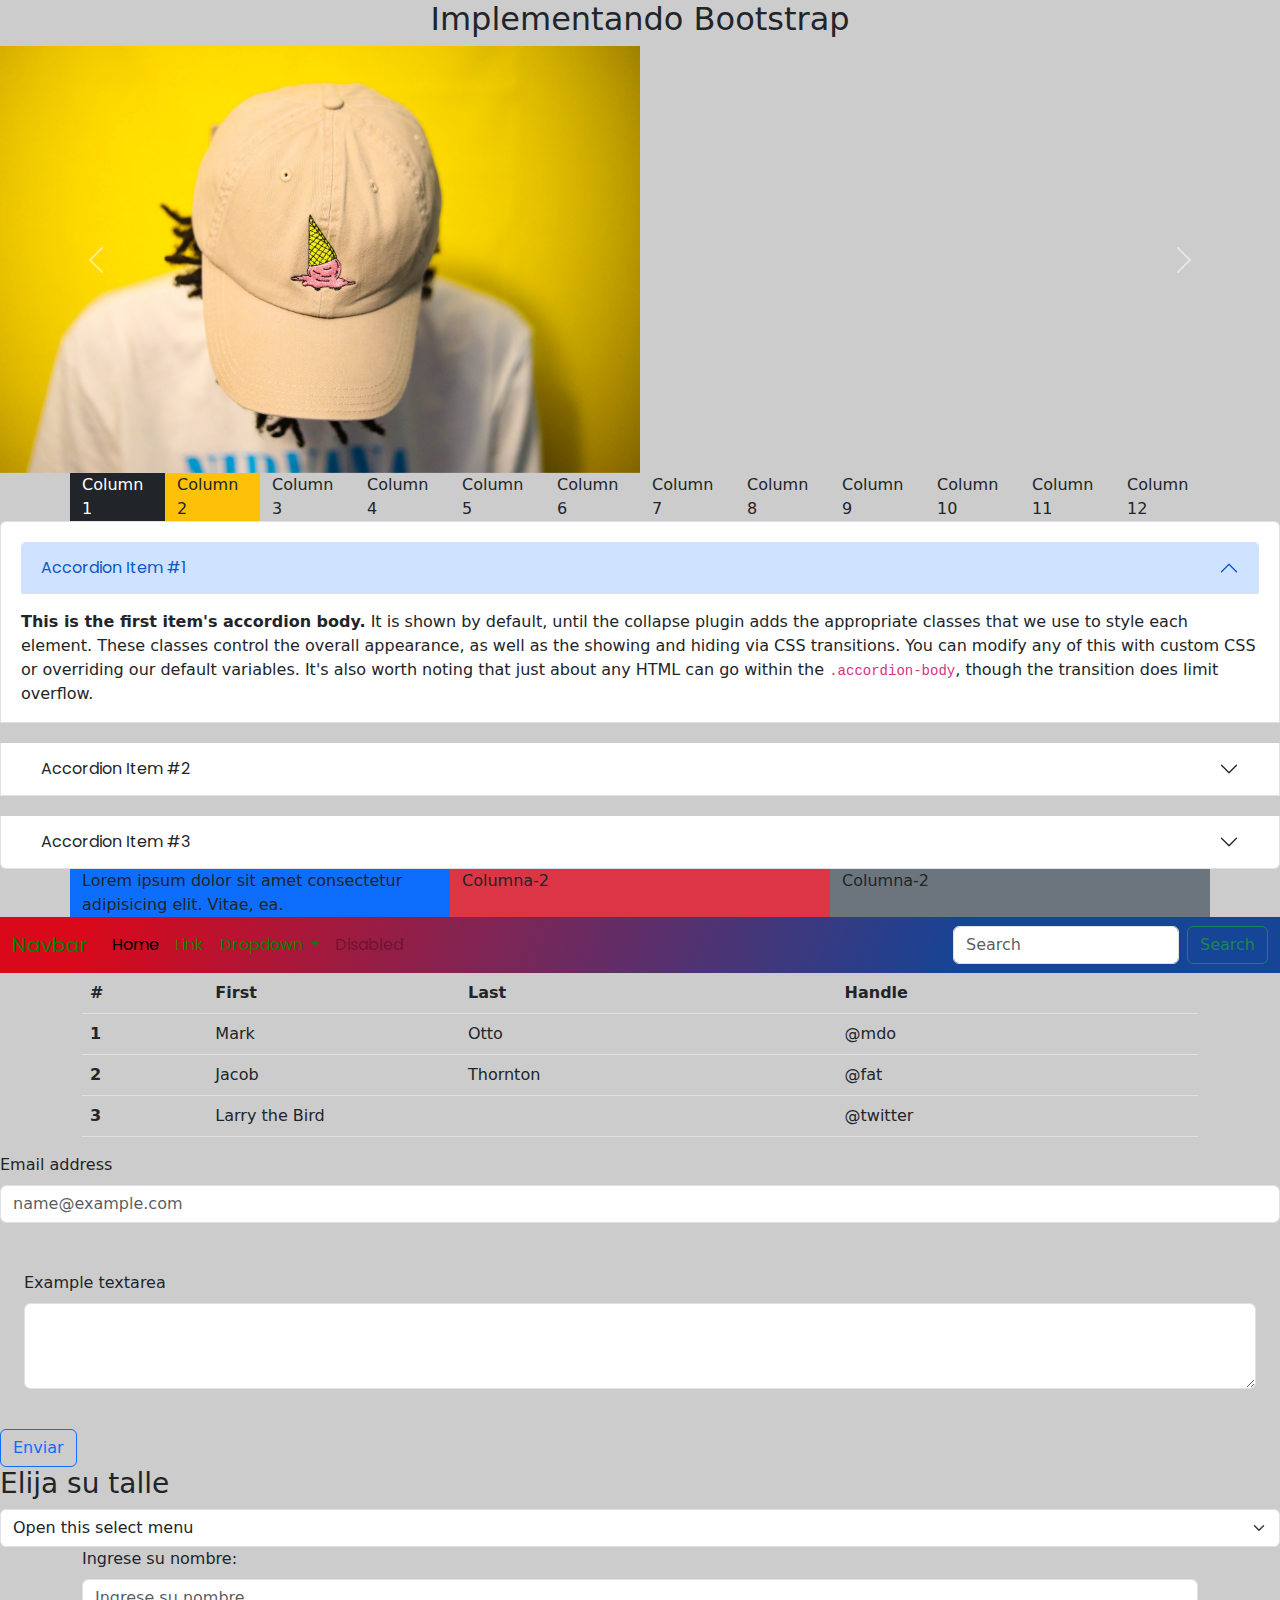
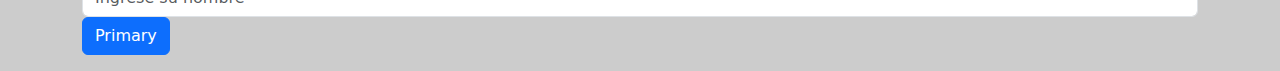
==== commit 6a897c64: "Animaciones y transiciones css" ====
--- a/pages/contacto.html
+++ b/pages/contacto.html
@@ -201,11 +201,10 @@
       </table>
     </div>
 
-    <!--Formularios Bootstrap-->
     <div class="mb-3">
         <label for="exampleFormControlInput1" class="form-label">Email address</label>
         <input type="email" class="form-control" id="exampleFormControlInput1" placeholder="name@example.com">
-      </div>
+     
       
       <div class="mb-3 mt-4 p-4">
         <label for="exampleFormControlTextarea1" class="form-label">Example textarea</label>
@@ -224,6 +223,9 @@
         <option value="3">Three</option>
       </select>
 
+      <!--Formularios Bootstrap-->
+      <div class="container">
+      
       <form action="" method="post">
         
         <div>
@@ -236,8 +238,7 @@
         </div>
       
       </form>
-
-
+    </div>
 
     <script src="../libs/bootstrap/js/bootstrap.bundle.min.js"></script>
 </body>
--- a/css/estilos.css
+++ b/css/estilos.css
@@ -1,66 +1,139 @@
 @charset "UTF-8";
-/*Import*/ /*Navbar con Flexbox*/
+/*Import*/
+@import url("https://fonts.googleapis.com/css2?family=Poppins:wght@600&display=swap");
+@import url("https://fonts.googleapis.com/css2?family=Roboto:wght@500&display=swap");
+/*Mapas after*/
+/*Navbar con Flexbox*/
 nav {
-  margin-top: 10px;
   display: flex;
   flex-direction: row;
   justify-content: space-around;
   align-items: center;
+  /*background-color: #383636;*/
+  /*Gradientes*/
+  /*background-image: linear-gradient(to bottom, red,yellow, blue);*/
+  /*background-image: radial-gradient(circle, red, gold);*/
+  background-image: linear-gradient( 113.3deg,  rgba(217,9,27,1) 6.9%, rgba(22,68,150,1) 75% );
+}
+
+/*Transformaciones*/
+/*.imagenes-home{
+  /*transform: translate(200px, 100px);*/
+  /*transform: scale(2,1);*/
+  /*transform: skewY(20deg);
+}*/
+
+/*.imagenes-home:hover{
+  transform: rotate(90deg);
+}*/
+
+/*Transiciones*/
+
+.boton {
+  /*width: 100px;
+  height: 100px;*/
+  transition: all 5s;
+}
+
+.boton:hover{
+  transform: skewY(25deg);
+}
+
+/*Animaciones*/
+.logo-rookie {
+  /*Nombre de la animación p/ @keyframe*/
+  animation-name: logo-rookie-anime;
+  /*Cuantas veces se va a ejecutar la animación*/
+  animation-iteration-count: 1;
+  /*velocidad de la animacion*/
+  animation-timing-function: ease-out;
+  /*Duración de la animación*/
+  animation-duration: 5s;
+  /*El delay de la animación al cargar la página*/
+  animation-delay: 3s;
+}
+
+@keyframes logo-rookie-anime {
+  /*Ejemplo 1*/
+  /*Estado inicial
+  0%{
+    width: 100px;
+  }
+
+  25%{
+    width: 50px;
+  }
+
+  50%{
+    width: 200px;
+  }
+
+  75%{
+    width: 300px;
+  }
+
+  100%{
+    width: 100px;
+  }
+  */
+
+  /*ejemplo 02*/
+  /*Estado inicial*/
+  0%{
+    transform: rotate(0);
+  }
+  /*estado final*/
+  100%{
+    transform: rotate(360deg);
+  }
+}
+
+/*Animaciones en animate.css*/
+.encabezado-rookie{
+  animation-name: bounce;
+  animation-duration: 3s;
+  animation-delay: 2s;
 }
 
 a {
+  font-family: "Poppins", sans-serif;
   font-size: 20px;
-  color: black;
+  color: white;
   text-decoration: none;
   cursor: pointer;
 }
 
 /*Pseudoclases*/
 a:hover {
-  background: #f10086;
+  font-size: 22px;
   border-radius: 5px;
-  padding: 5px;
+  padding: 10px;
   color: white;
   cursor: pointer;
+  border: 1px solid white;
 }
 
 a:active {
+  font-size: 22px;
   background: blueviolet;
   color: black;
   border-radius: 5px;
-  padding: 5px;
+  padding: 10px;
 }
 
 a:link {
   color: green;
 }
 
-a:visited {
+/*a:visited {
   color: red;
-}
-
-/*Variables Globales*/
-/*nesting*/
-header {
-  background-color: #f10086;
-}
-header nav {
-  /*Variable Local*/
-  padding: 25px;
-  background: green;
-}
-header nav ul {
-  list-style-type: none;
-}
-header nav ul li {
-  color: black;
-}
-header nav ul li a {
-  font-family: "Unbounded", cursive;
-  font-size: 20px;
-}
-header nav ul li a:hover {
-  font-size: 25px;
+}*/
+.imagenes-home, .gorra-nosotros {
+  width: 40%;
+  border-radius: 25px;
+  border: 1px solid white;
+  box-shadow: 0px 0px 12px black;
+  margin: 20px;
 }
 
 * {
@@ -70,12 +143,10 @@
 }
 
 h2 {
-  font-size: 35px;
+  font-size: 20px;
   text-align: center;
   margin: 20px;
-  font-family: "Lucida Sans", "Lucida Sans Regular", "Lucida Grande", "Lucida Sans Unicode", Geneva, Verdana, sans-serif;
-  /*Operadores matemáticos + - / division * multiplicación */
-  padding: 15px;
+  font-family: "Poppins", sans-serif;
 }
 
 /*Fexbox*/
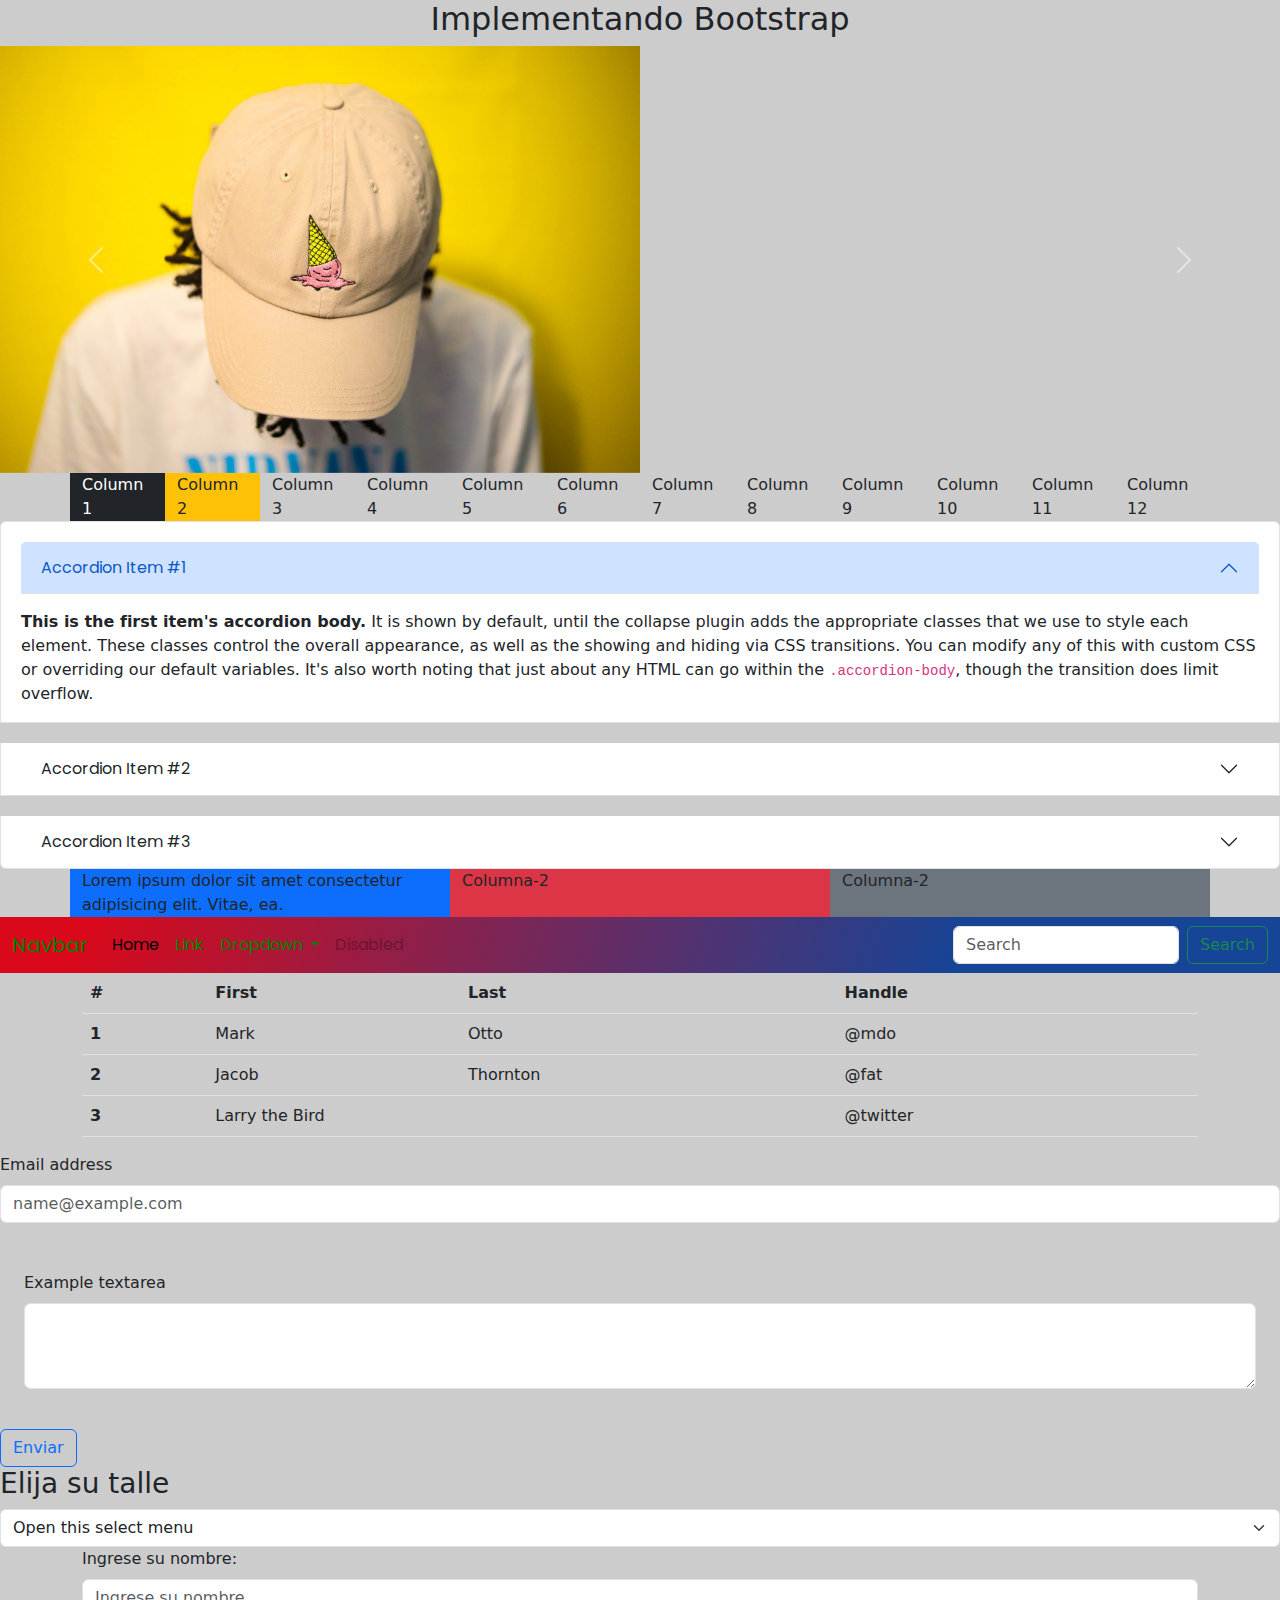
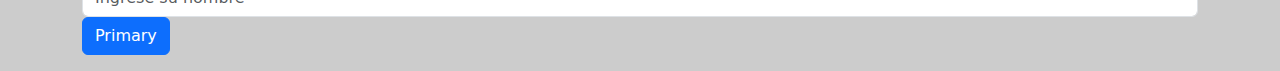
==== commit 4ab5c534: "Optimizaciones SEO" ====
--- a/pages/contacto.html
+++ b/pages/contacto.html
@@ -1,9 +1,12 @@
 <!DOCTYPE html>
-<html lang="en">
+<html lang="es">
 <head>
     <meta charset="UTF-8">
     <meta http-equiv="X-UA-Compatible" content="IE=edge">
     <meta name="viewport" content="width=device-width, initial-scale=1.0">
+    <!--SEO-->
+    <meta name="description" content="Ponete en contacto con nosotros. Pedidos presupuesto sin cargo. Envíos a todo el país">
+    <meta name="keywords" content="GORRA, GORRA TRUCKER, GORRA JORDAN, GORRA NIKE, GORRAS MUJER, GORRAS HOMBRE, GORRAS BORDADAS, CONTACTO, DEJANOS UN MENSAJE, MENSAJE, COMENTARIO, FORMULARIO">
     <!--Bootstrap-->
     <link rel="stylesheet" href="../libs/bootstrap/css/bootstrap.min.css">
     <!--Hoja de estilos CSS-->
